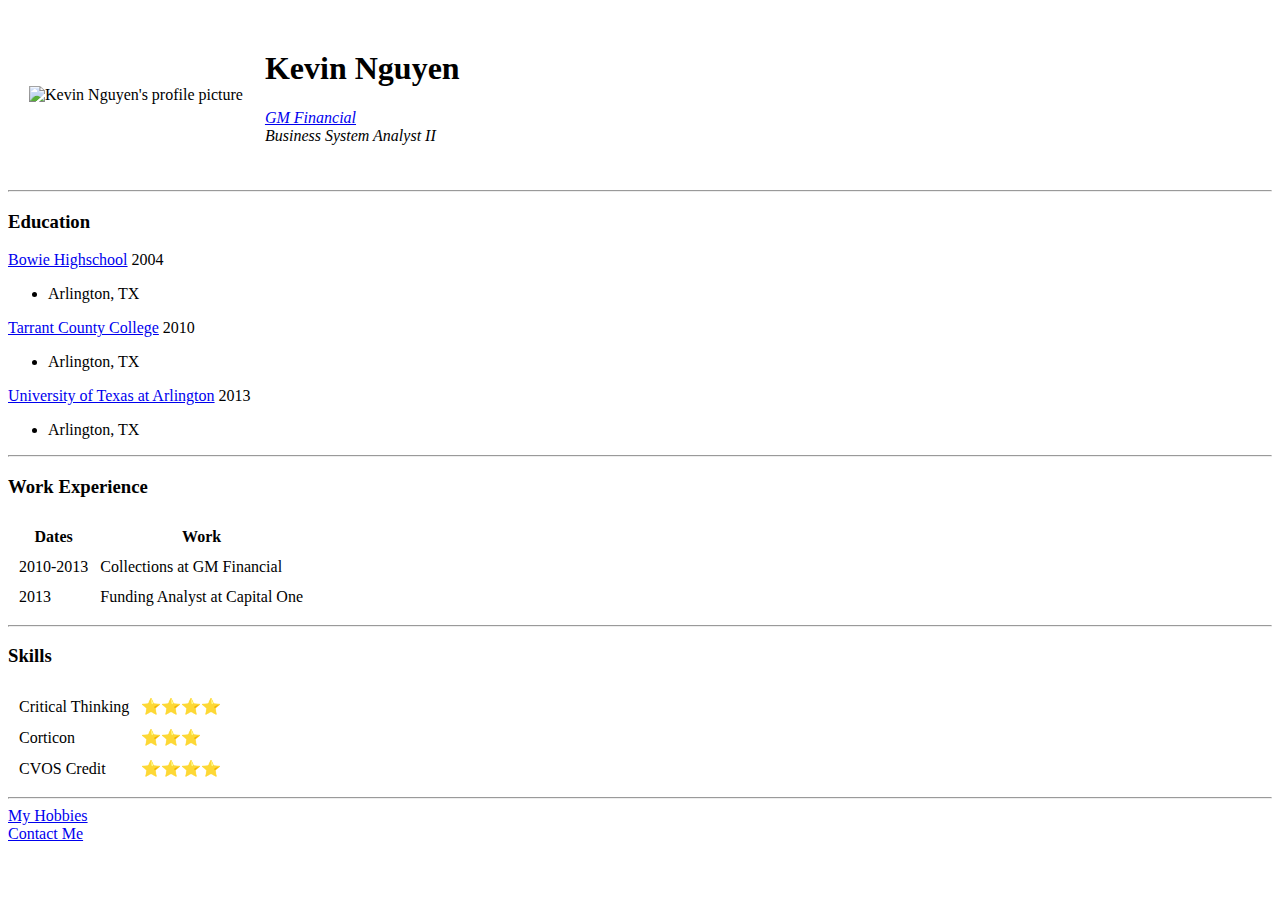
==== index.html @ 18bf5379 "Add files via upload" ====
<!DOCTYPE html>
<html lang="en" dir="ltr">

<head>
  <meta charset="utf-8">
  <title>Kevin's Personal Site</title>
</head>

<body>
  <table cellspacing="20">
    <tr>
      <td><img src="https://github.com/kkeevviinnnn/first/blob/master/images/knv.JPG?raw=true" alt="Kevin Nguyen's profile picture"></td>
      <td>
        <h1>Kevin Nguyen</h1>
        <em>
          <p><a href="https://beta.gmfinancial.com/en-us/home.html?adobe_mc_sdid=SDID%3D5F5FC157B1A13DE8-
          66817CDD1A6CBA08%7CMCORGID%
          3D88CA58E65A265B560A495E1E%40AdobeOrg%7CTS%3D1557368794&mboxSession=02a1e92c0ba
          1408aa8fd9fbda04657cb">GM Financial</a><br>Business System Analyst II</p>
        </em>
      </td>
    </tr>
  </table>
  <hr>
  <h3>Education</h3>
  <a href="https://www.aisd.net/bowie-high-school/">Bowie Highschool</a> 2004
  <ul>
    <li>Arlington, TX</li>
  </ul>
  <a href="https://www.tccd.edu/">Tarrant County College</a> 2010
  <ul>
    <li>Arlington, TX</li>
  </ul>
  <a href="https://www.uta.edu/uta/">University of Texas at Arlington</a> 2013
  <ul>
    <li>Arlington, TX</li>
  </ul>
  <hr>
  <h3>Work Experience</h3>
  <table cellspacing="10">
    <thead>
      <tr>
        <th>Dates</th>
        <th>Work</th>
      </tr>
    </thead>
    <tr>
      <td>2010-2013</td>
      <td>Collections at GM Financial</td>
    </tr>
    <tr>
      <td>2013</td>
      <td>Funding Analyst at Capital One</td>
    </tr>
  </table>
  <hr>
  <h3>Skills</h3>
  <table cellspacing="10">
    <tr>
      <td>Critical Thinking</td>
      <td>⭐⭐⭐⭐</td>
    </tr>
    <tr>
      <td>Corticon</td>
      <td>⭐⭐⭐</td>
    </tr>
    <tr>
      <td>CVOS Credit</td>
      <td>⭐⭐⭐⭐</td>
    </tr>
  </table>
  <hr>
  <a href="hobbies.html">My Hobbies</a>
  <br>
  <a href="Contact.html">Contact Me</a>
</body>

</html>
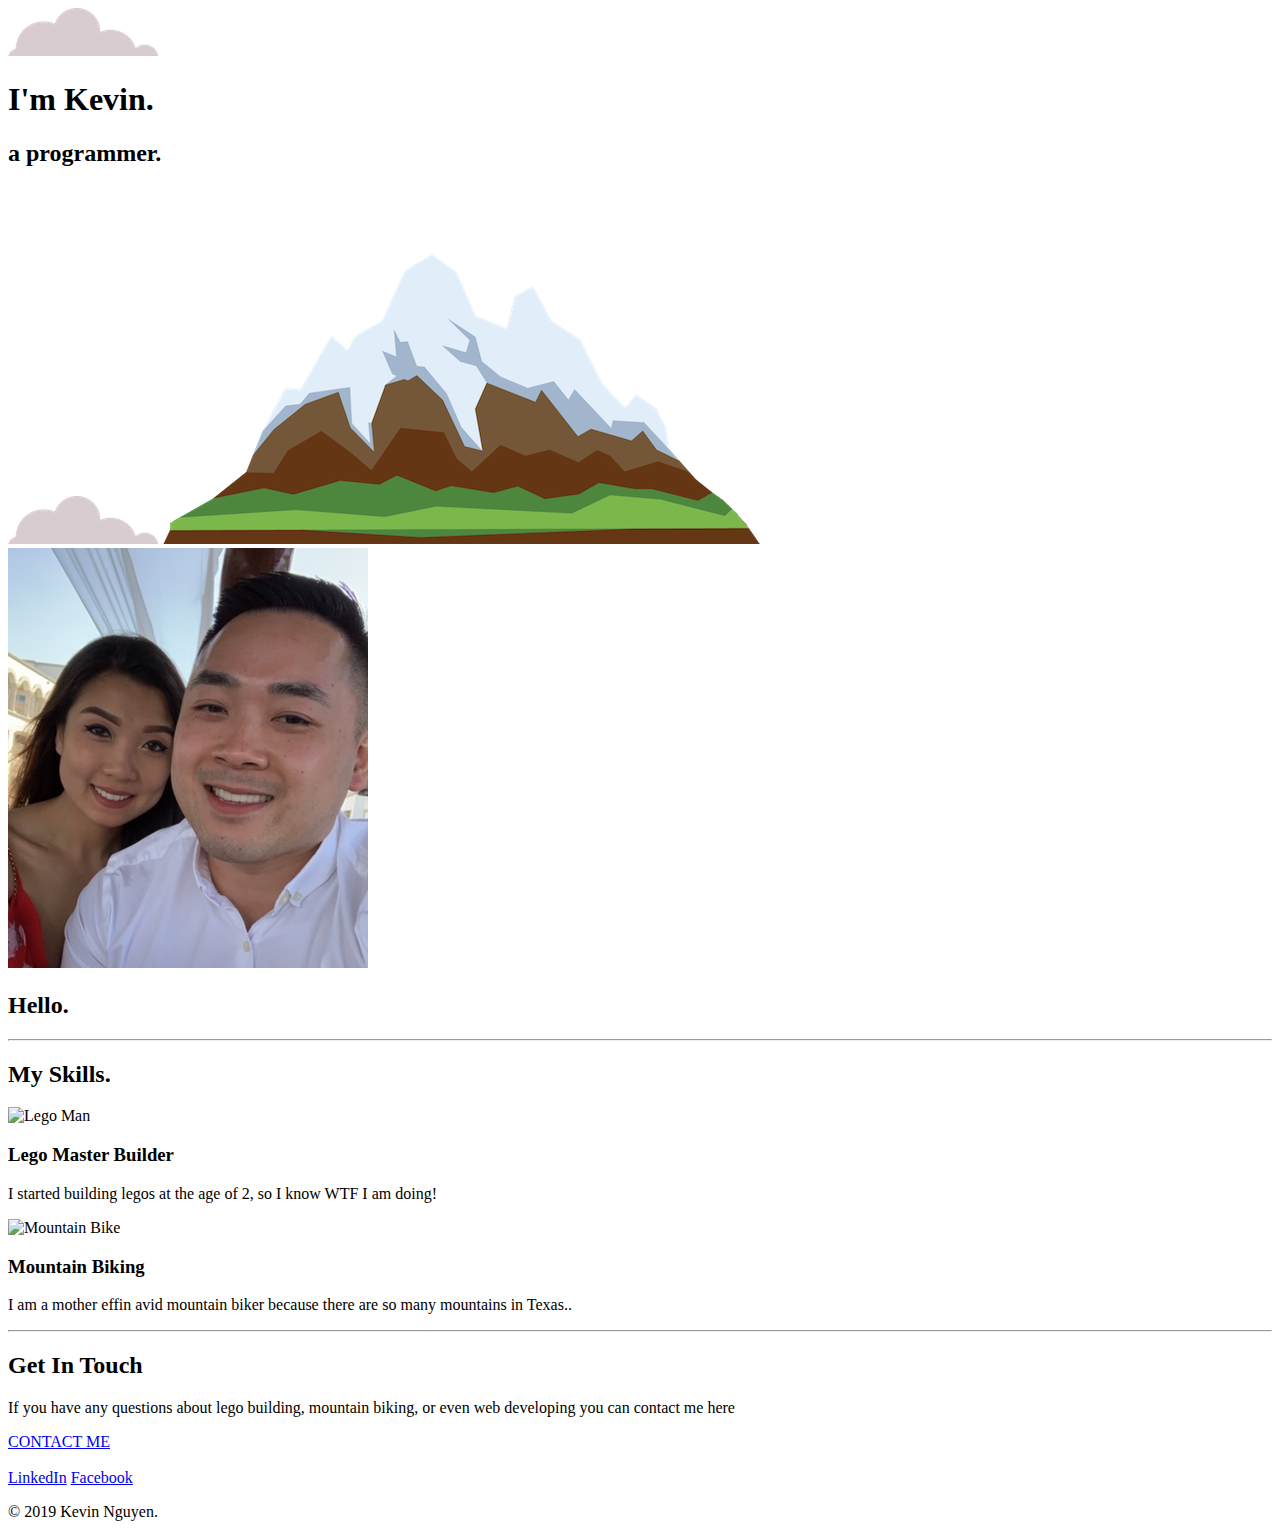
==== commit d67f414f: "Add files via upload" ====
--- a/index.html
+++ b/index.html
@@ -1,78 +1,58 @@
-<!DOCTYPE html>
-<html lang="en" dir="ltr">
-
-<head>
-  <meta charset="utf-8">
-  <title>Kevin's Personal Site</title>
-</head>
-
-<body>
-  <table cellspacing="20">
-    <tr>
-      <td><img src="https://github.com/kkeevviinnnn/first/blob/master/images/knv.JPG?raw=true" alt="Kevin Nguyen's profile picture"></td>
-      <td>
-        <h1>Kevin Nguyen</h1>
-        <em>
-          <p><a href="https://beta.gmfinancial.com/en-us/home.html?adobe_mc_sdid=SDID%3D5F5FC157B1A13DE8-
-          66817CDD1A6CBA08%7CMCORGID%
-          3D88CA58E65A265B560A495E1E%40AdobeOrg%7CTS%3D1557368794&mboxSession=02a1e92c0ba
-          1408aa8fd9fbda04657cb">GM Financial</a><br>Business System Analyst II</p>
-        </em>
-      </td>
-    </tr>
-  </table>
-  <hr>
-  <h3>Education</h3>
-  <a href="https://www.aisd.net/bowie-high-school/">Bowie Highschool</a> 2004
-  <ul>
-    <li>Arlington, TX</li>
-  </ul>
-  <a href="https://www.tccd.edu/">Tarrant County College</a> 2010
-  <ul>
-    <li>Arlington, TX</li>
-  </ul>
-  <a href="https://www.uta.edu/uta/">University of Texas at Arlington</a> 2013
-  <ul>
-    <li>Arlington, TX</li>
-  </ul>
-  <hr>
-  <h3>Work Experience</h3>
-  <table cellspacing="10">
-    <thead>
-      <tr>
-        <th>Dates</th>
-        <th>Work</th>
-      </tr>
-    </thead>
-    <tr>
-      <td>2010-2013</td>
-      <td>Collections at GM Financial</td>
-    </tr>
-    <tr>
-      <td>2013</td>
-      <td>Funding Analyst at Capital One</td>
-    </tr>
-  </table>
-  <hr>
-  <h3>Skills</h3>
-  <table cellspacing="10">
-    <tr>
-      <td>Critical Thinking</td>
-      <td>⭐⭐⭐⭐</td>
-    </tr>
-    <tr>
-      <td>Corticon</td>
-      <td>⭐⭐⭐</td>
-    </tr>
-    <tr>
-      <td>CVOS Credit</td>
-      <td>⭐⭐⭐⭐</td>
-    </tr>
-  </table>
-  <hr>
-  <a href="hobbies.html">My Hobbies</a>
-  <br>
-  <a href="Contact.html">Contact Me</a>
-</body>
-
-</html>
+<!DOCTYPE html>
+<html lang="en" dir="ltr">
+
+<head>
+  <meta charset="utf-8">
+  <title>Kevin Nguyen</title>
+  <link rel="stylesheet" href="css/styles.css">
+  <link rel="icon" href="favicon.ico">
+  <link href="https://fonts.googleapis.com/css?family=Merriweather|Montserrat|Sacramento&display=swap" rel="stylesheet">
+</head>
+
+<body>
+  <div class="top">
+      <img class="topcloud" src="images/cloud.png" alt="clouds">
+    <h1>I'm Kevin.</h1>
+    <h2 class="programmer">a programmer.</h2>
+    <img class="bottomcloud" src="images/cloud.png" alt="clouds">
+    <img src="images/mountain.png" alt="mountains">
+  </div>
+  <div class="middle-container">
+    <div class="profile">
+      <img class="knv" src="images/knv.png" alt="Kevins Profile Picture">
+      <h2>Hello.</h2>
+    </div>
+    <hr class="dots">
+    <div class="skills">
+      <h2>My Skills.</h2>
+      <div class="skill-row">
+        <img class="batman" src="https://image.flaticon.com/icons/svg/1674/1674129.svg" alt="Lego Man">
+        <h3>Lego Master Builder</h3>
+        <p class="skills">I started building legos at the age of 2, so I know WTF I am doing!</p>
+      </div>
+      <div class="skill-row">
+        <img class="bike" src="https://image.flaticon.com/icons/svg/565/565350.svg" alt="Mountain Bike">
+        <h3>Mountain Biking</h3>
+        <p>I am a mother effin avid mountain biker because there are so many mountains in Texas..</p>
+      </div>
+    </div>
+    <hr class="dots">
+    <div class="contact-me">
+      <h2>Get In Touch</h2>
+      <h3></h3>
+      <p>If you have any questions about lego building, mountain biking, or even web developing you can contact me here</p>
+      <a class="btn" href="mailto:paypal817@yahoo.com">CONTACT ME</a>
+    </div>
+  </div>
+  <br>
+
+  <div class="bottom-container">
+    <a class="footer-link" href="https://www.linkedin.com/in/kevin-nguyen-018a4669/">LinkedIn</a>
+    <a class="footer-link" href="https://facebook.com/">Facebook</a>
+    <p>© 2019 Kevin Nguyen.</p>
+  </div>
+
+
+</body>
+
+</html>
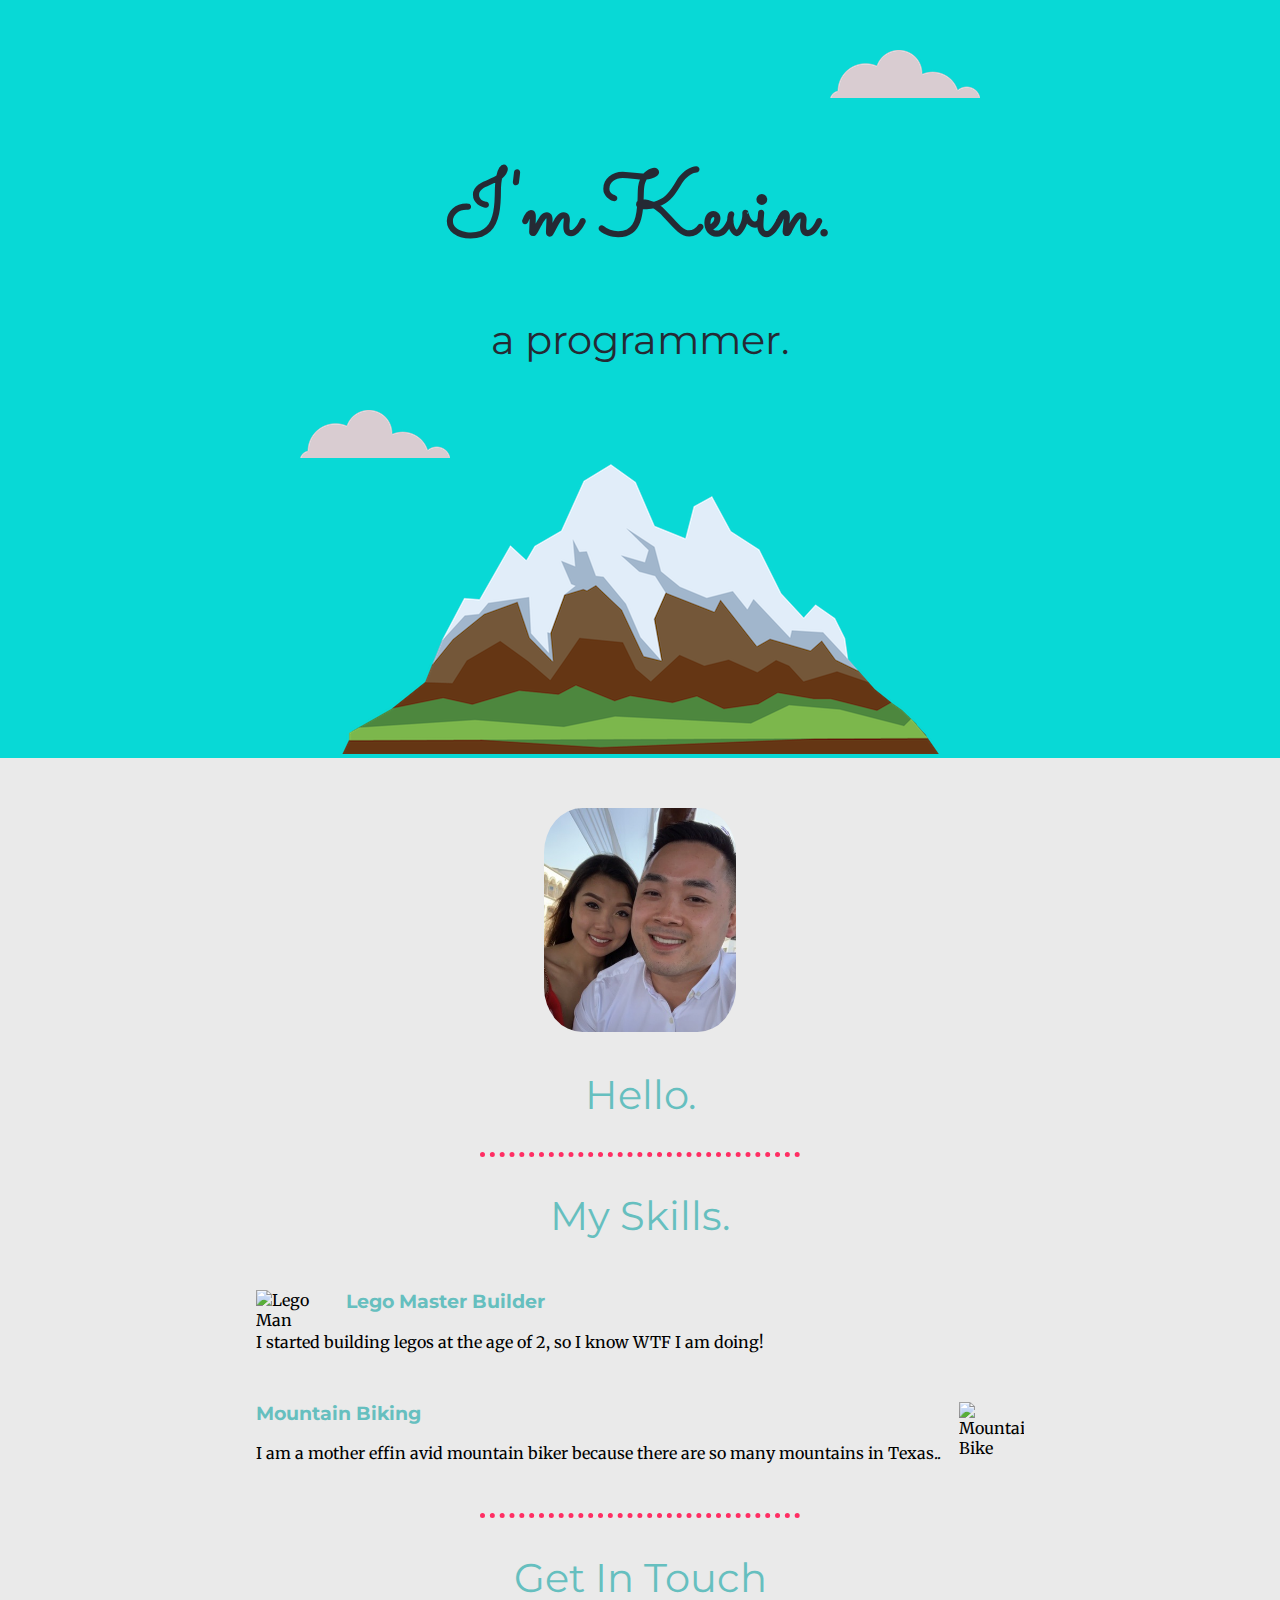
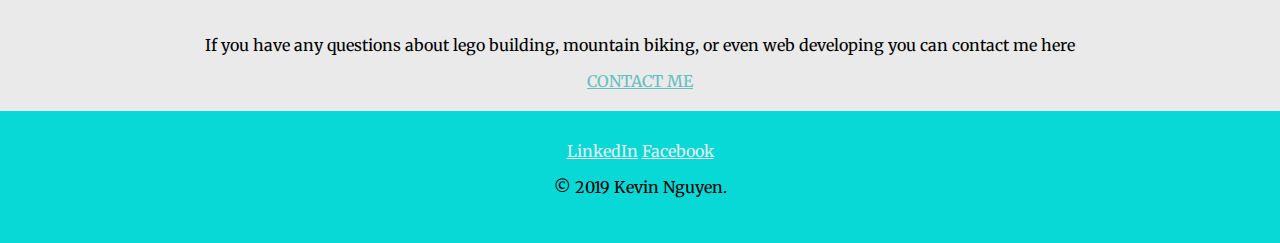
==== commit eb759169: "Add files via upload" ====
--- a/index.html
+++ b/index.html
@@ -4,7 +4,7 @@
 <head>
   <meta charset="utf-8">
   <title>Kevin Nguyen</title>
-  <link rel="stylesheet" href="css/styles.css">
+  <link rel="stylesheet" href="CSS/styles.css">
   <link rel="icon" href="favicon.ico">
   <link href="https://fonts.googleapis.com/css?family=Merriweather|Montserrat|Sacramento&display=swap" rel="stylesheet">
 </head>
--- a/CSS/styles.css
+++ b/CSS/styles.css
@@ -0,0 +1,88 @@
+div {
+  padding: 0;
+}
+
+body {
+  margin: 0;
+  text-align: center;
+  font-family: 'Merriweather', serif;
+  background-color: #eaeaea;
+}
+
+h1 {
+  margin: 50px auto 0 auto;
+  font-family: 'Sacramento', cursive;
+  font-size: 562.5%;
+  color: #252a34;
+}
+
+h2 {
+  font-family: 'Montserrat', sans-serif;
+  font-size: 2.5rem;
+  color: #66BFBF;
+  font-weight: normal;
+}
+
+h3 {
+  font-family: 'Montserrat', sans-serif;
+  color: #66BFBF;
+
+}
+a {
+  color: #eaeaea;
+}
+
+.knv{
+  margin-top: 50px;
+  width: 15%;
+  height: 15%;
+  border-radius: 20%;
+}
+
+.top {
+  background-color: #08d9d6;
+  position: relative;
+  padding-top: 100px;
+}
+
+.bottomcloud {
+  position: absolute;
+  left: 300px;
+  bottom: 300px;
+}
+
+.topcloud {
+  position: absolute;
+  right: 300px;
+  top: 50px;
+}
+.skill-row{
+  width: 48rem;
+  margin: 50px auto 50px auto;
+  text-align: left;
+}
+.batman{
+  width: 60px;
+  float: left;
+  margin-right: 30px;
+}
+.bike{
+  width: 65px;
+  float: right;
+}
+.dots{
+    border:none;
+    border-top:5px dotted #ff2e63;
+    height:1px;
+    width:25%;
+}
+.bottom-container{
+  background-color: #08d9d6;
+  padding: 30px;
+}
+.programmer{
+  color: #252a34;
+}
+.btn{
+  color: #66BFBF;
+}
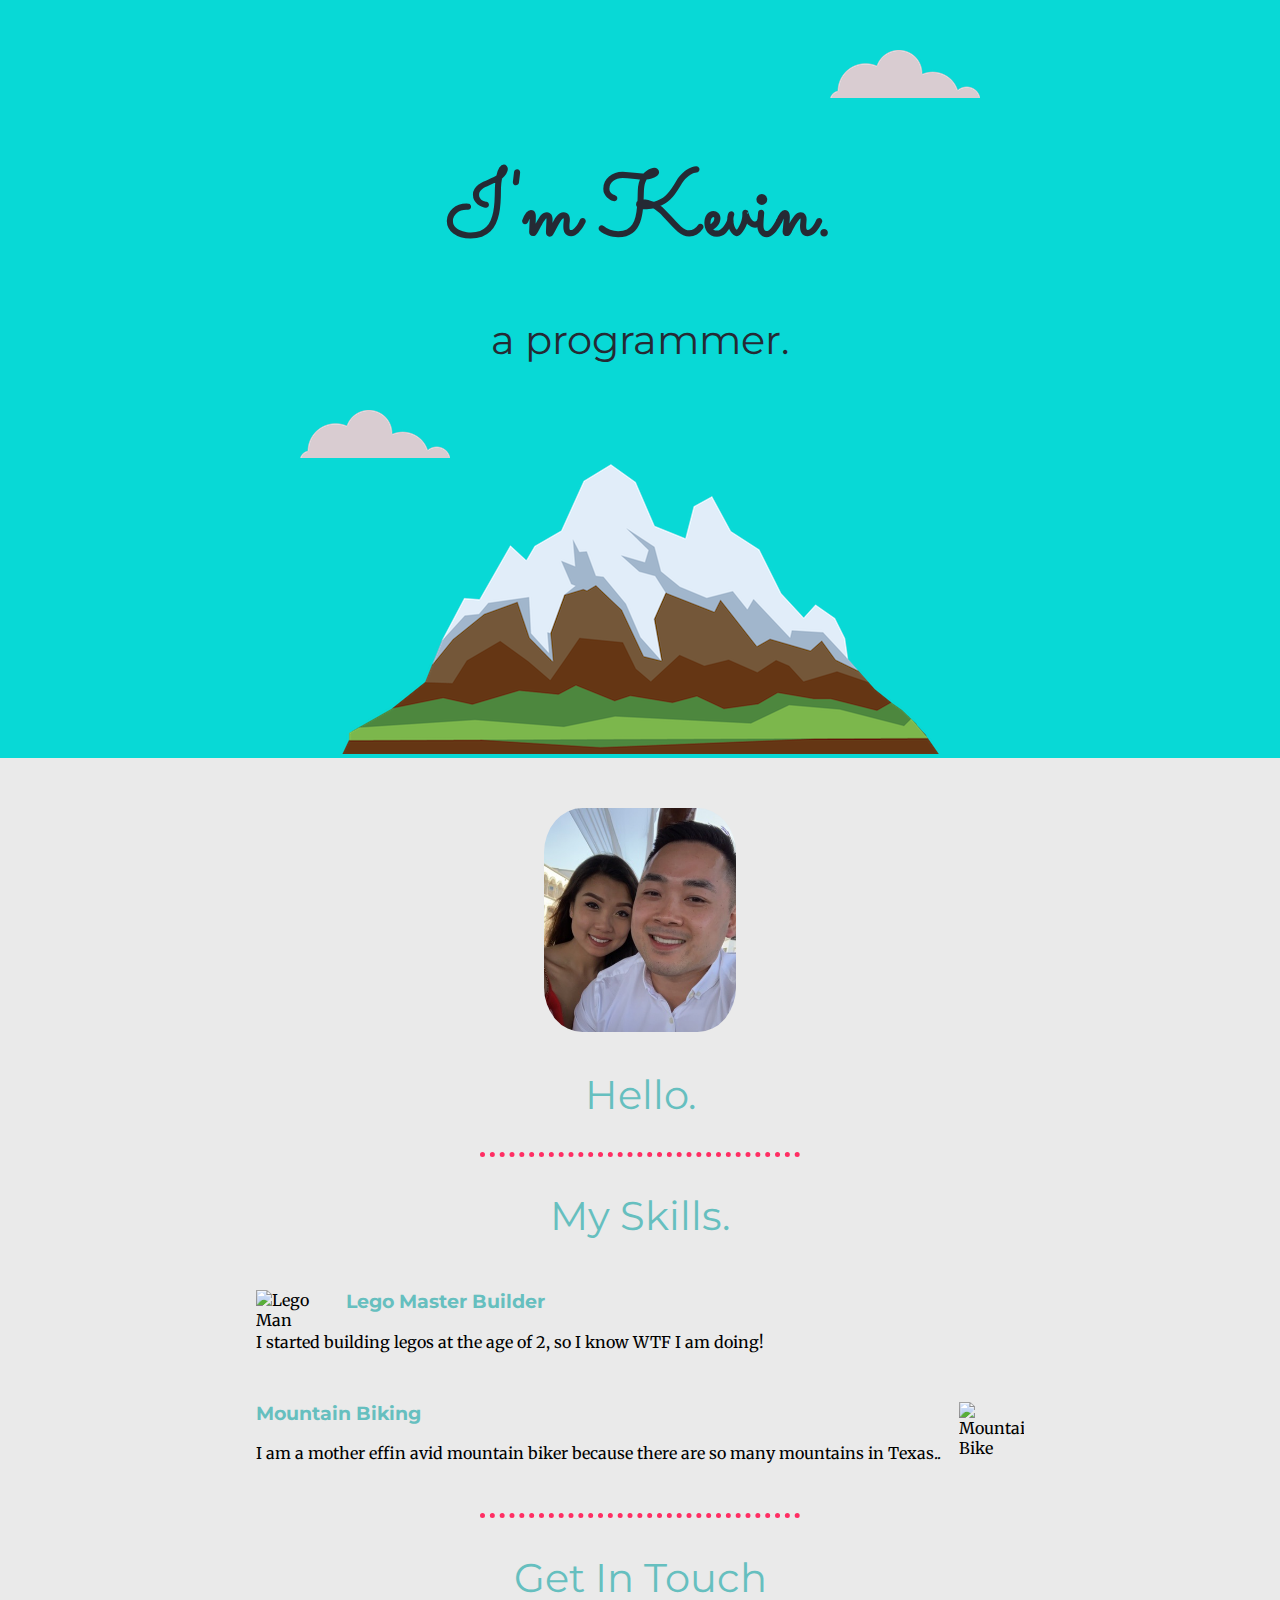
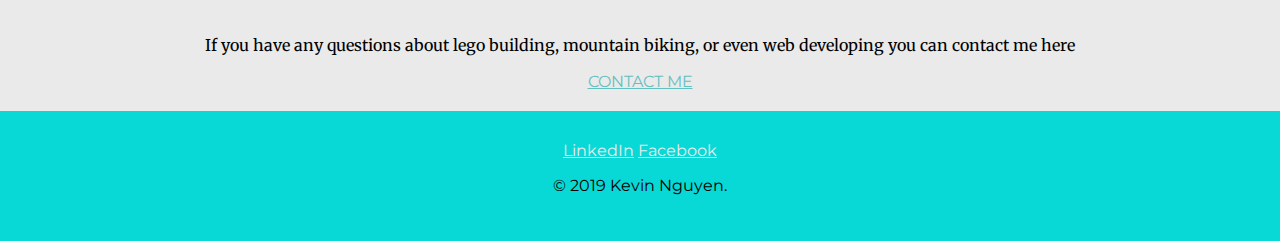
==== commit 471606a8: "Add files via upload" ====
--- a/index.html
+++ b/index.html
@@ -4,7 +4,7 @@
 <head>
   <meta charset="utf-8">
   <title>Kevin Nguyen</title>
-  <link rel="stylesheet" href="CSS/styles.css">
+  <link rel="stylesheet" href="styles.css">
   <link rel="icon" href="favicon.ico">
   <link href="https://fonts.googleapis.com/css?family=Merriweather|Montserrat|Sacramento&display=swap" rel="stylesheet">
 </head>
--- a/styles.css
+++ b/styles.css
@@ -0,0 +1,90 @@
+div {
+  padding: 0;
+}
+
+body {
+  margin: 0;
+  text-align: center;
+  font-family: 'Merriweather', serif;
+  background-color: #eaeaea;
+}
+
+h1 {
+  margin: 50px auto 0 auto;
+  font-family: 'Sacramento', cursive;
+  font-size: 562.5%;
+  color: #252a34;
+}
+
+h2 {
+  font-family: 'Montserrat', sans-serif;
+  font-size: 2.5rem;
+  color: #66BFBF;
+  font-weight: normal;
+}
+
+h3 {
+  font-family: 'Montserrat', sans-serif;
+  color: #66BFBF;
+
+}
+a {
+  color: #eaeaea;
+}
+
+.knv{
+  margin-top: 50px;
+  width: 15%;
+  height: 15%;
+  border-radius: 20%;
+}
+
+.top {
+  background-color: #08d9d6;
+  position: relative;
+  padding-top: 100px;
+}
+
+.bottomcloud {
+  position: absolute;
+  left: 300px;
+  bottom: 300px;
+}
+
+.topcloud {
+  position: absolute;
+  right: 300px;
+  top: 50px;
+}
+.skill-row{
+  width: 48rem;
+  margin: 50px auto 50px auto;
+  text-align: left;
+}
+.batman{
+  width: 60px;
+  float: left;
+  margin-right: 30px;
+}
+.bike{
+  width: 65px;
+  float: right;
+}
+.dots{
+    border:none;
+    border-top:5px dotted #ff2e63;
+    height:1px;
+    width:25%;
+}
+.bottom-container{
+  background-color: #08d9d6;
+  padding: 30px;
+  font-family: 'Montserrat', sans-serif;
+}
+.programmer{
+  color: #252a34;
+}
+.btn{
+  color: #66BFBF;
+  font-family: 'Montserrat', sans-serif;
+}
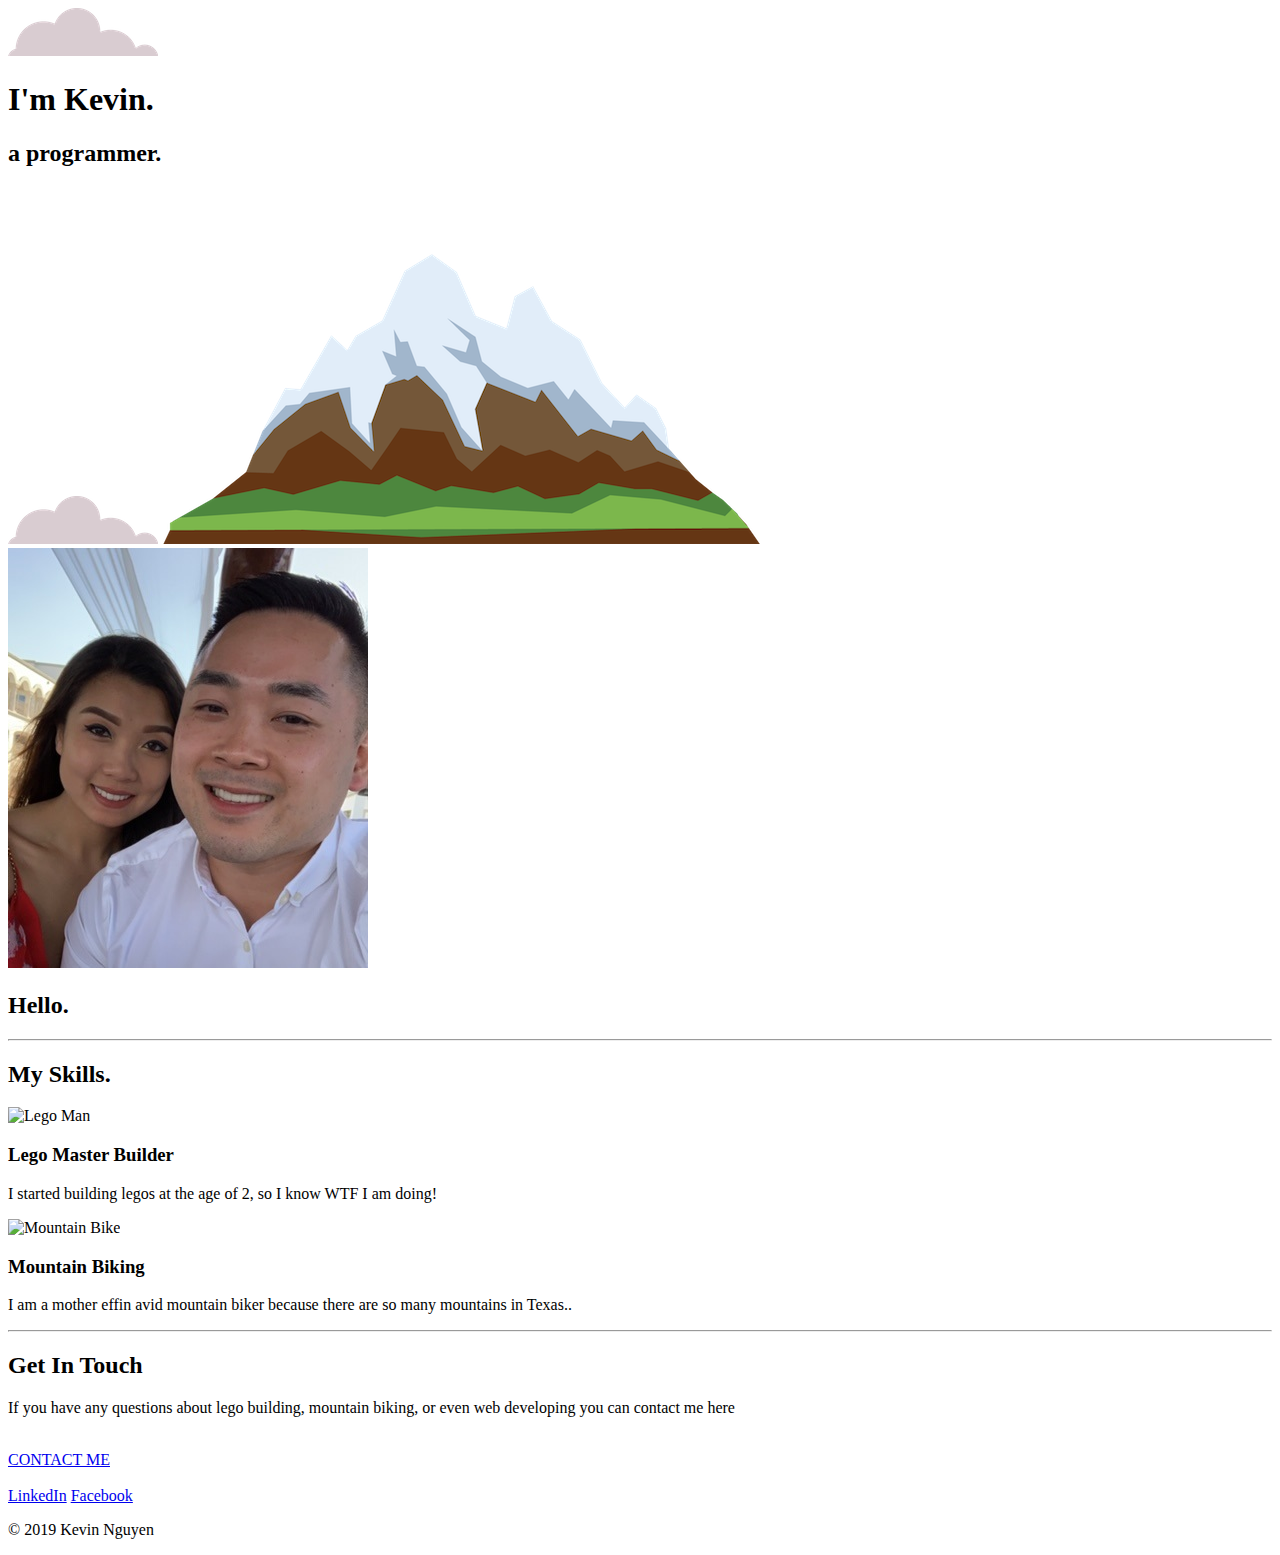
==== commit 633bcc04: "Add files via upload" ====
--- a/index.html
+++ b/index.html
@@ -4,7 +4,7 @@
 <head>
   <meta charset="utf-8">
   <title>Kevin Nguyen</title>
-  <link rel="stylesheet" href="styles.css">
+  <link rel="stylesheet" href="css/styles.css">
   <link rel="icon" href="favicon.ico">
   <link href="https://fonts.googleapis.com/css?family=Merriweather|Montserrat|Sacramento&display=swap" rel="stylesheet">
 </head>
@@ -39,8 +39,8 @@
     <hr class="dots">
     <div class="contact-me">
       <h2>Get In Touch</h2>
-      <h3></h3>
       <p>If you have any questions about lego building, mountain biking, or even web developing you can contact me here</p>
+      <br>
       <a class="btn" href="mailto:paypal817@yahoo.com">CONTACT ME</a>
     </div>
   </div>
@@ -49,7 +49,7 @@
   <div class="bottom-container">
     <a class="footer-link" href="https://www.linkedin.com/in/kevin-nguyen-018a4669/">LinkedIn</a>
     <a class="footer-link" href="https://facebook.com/">Facebook</a>
-    <p>© 2019 Kevin Nguyen.</p>
+    <p class="copyright">© 2019 Kevin Nguyen</p>
   </div>
 
 
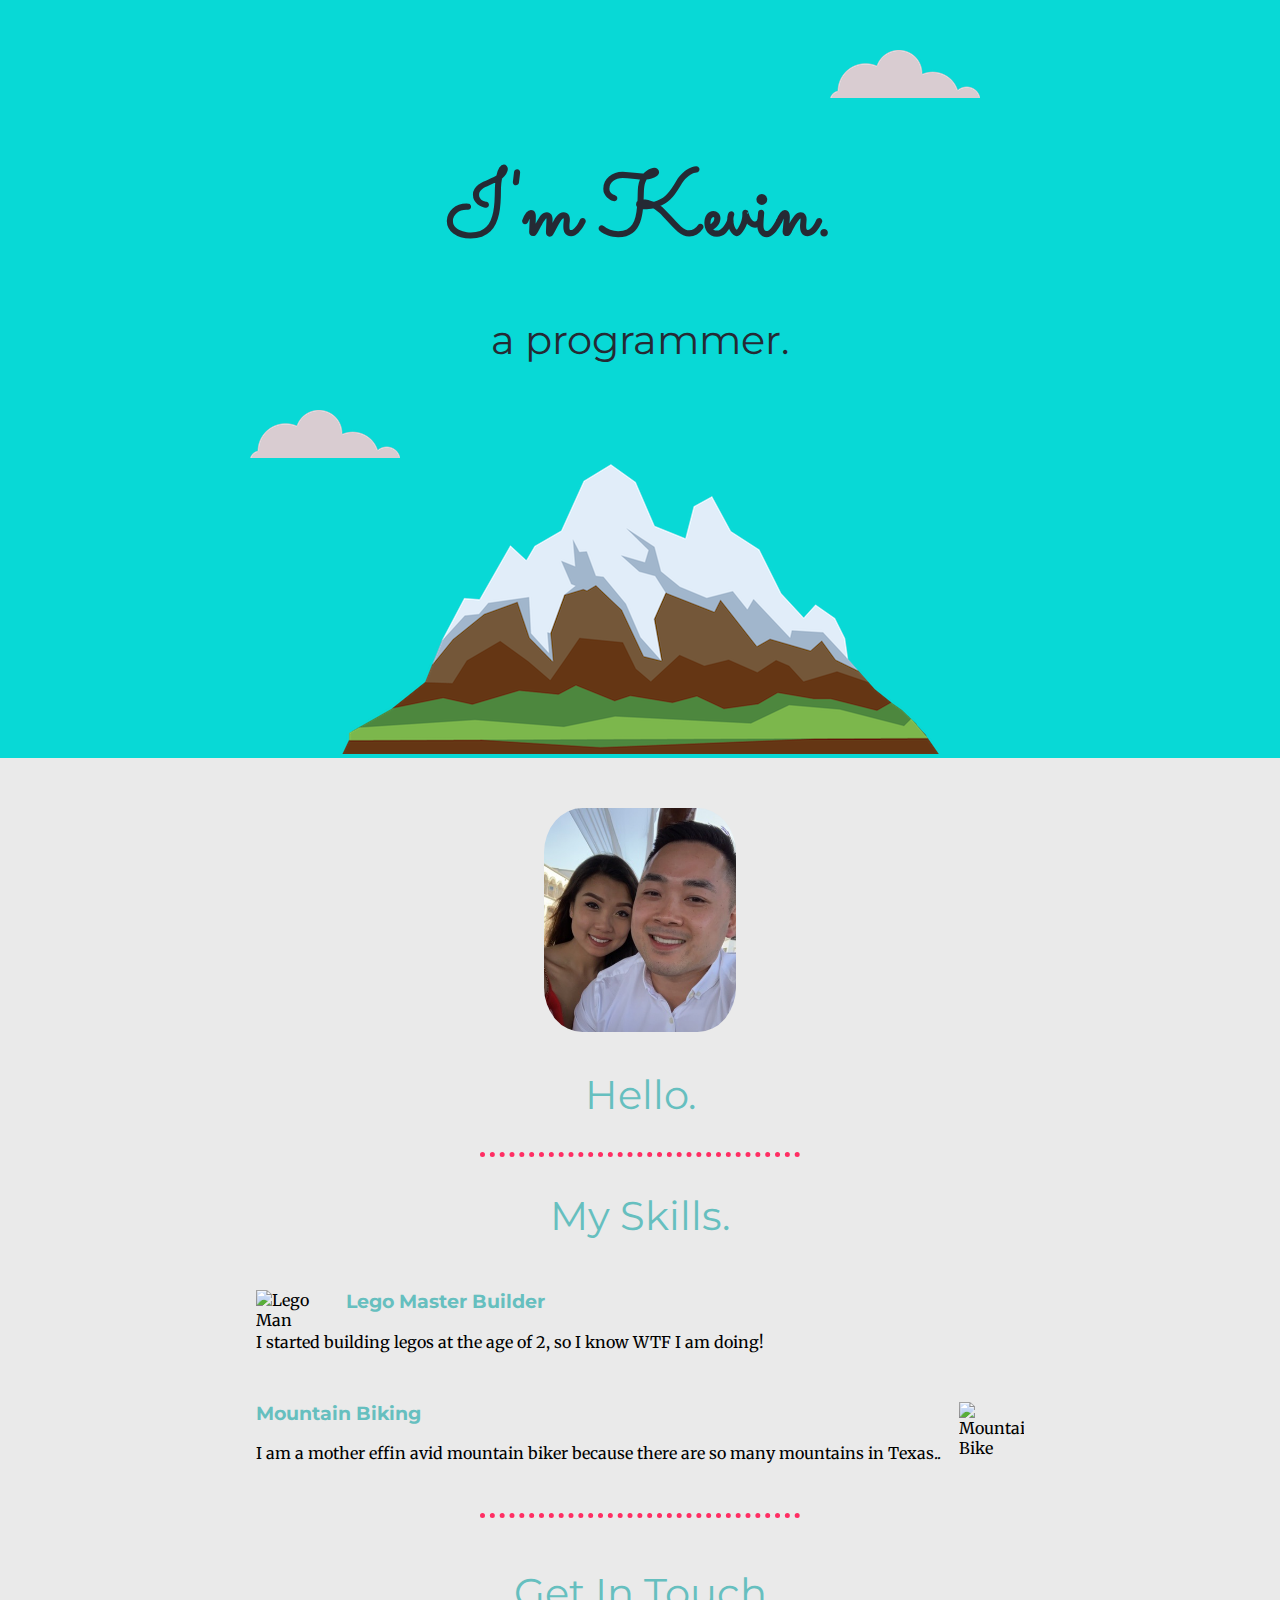
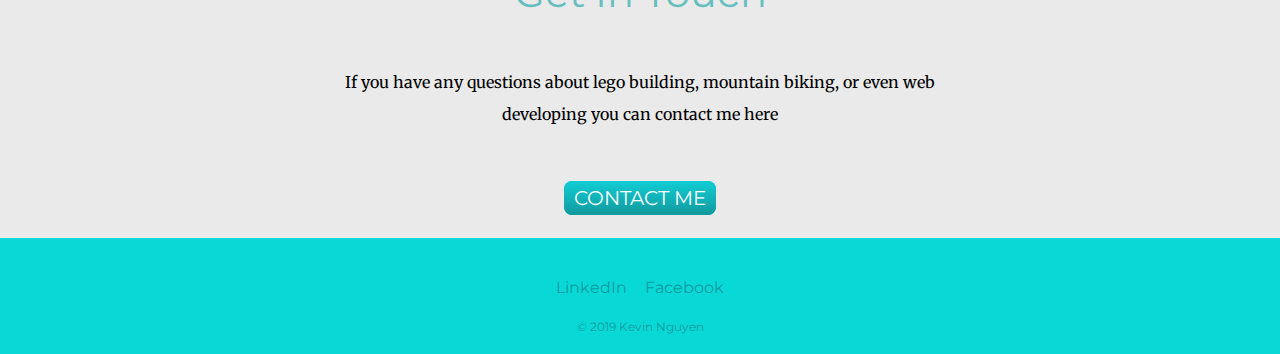
==== commit 793ab18d: "Add files via upload" ====
--- a/index.html
+++ b/index.html
@@ -4,7 +4,7 @@
 <head>
   <meta charset="utf-8">
   <title>Kevin Nguyen</title>
-  <link rel="stylesheet" href="css/styles.css">
+  <link rel="stylesheet" href="CSS/styles.css">
   <link rel="icon" href="favicon.ico">
   <link href="https://fonts.googleapis.com/css?family=Merriweather|Montserrat|Sacramento&display=swap" rel="stylesheet">
 </head>
--- a/CSS/styles.css
+++ b/CSS/styles.css
@@ -0,0 +1,129 @@
+div {
+  padding: 0;
+}
+
+body {
+  margin: 0;
+  text-align: center;
+  font-family: 'Merriweather', serif;
+  background-color: #eaeaea;
+}
+
+h1 {
+  margin: 50px auto 0 auto;
+  font-family: 'Sacramento', cursive;
+  font-size: 562.5%;
+  color: #252a34;
+}
+
+h2 {
+  font-family: 'Montserrat', sans-serif;
+  font-size: 2.5rem;
+  color: #66BFBF;
+  font-weight: normal;
+}
+
+h3 {
+  font-family: 'Montserrat', sans-serif;
+  color: #66BFBF;
+
+}
+a {
+  color: #11999e;
+  margin: 2px 7px;
+  text-decoration: none;
+}
+a:hover {
+  color: #eaeaea;
+}
+
+.knv{
+  margin-top: 50px;
+  width: 15%;
+  height: 15%;
+  border-radius: 20%;
+}
+
+.top {
+  background-color: #08d9d6;
+  position: relative;
+  padding-top: 100px;
+}
+
+.bottomcloud {
+  position: absolute;
+  left: 250px;
+  bottom: 300px;
+}
+
+.topcloud {
+  position: absolute;
+  right: 300px;
+  top: 50px;
+}
+.skill-row{
+  width: 48rem;
+  margin: 50px auto 50px auto;
+  text-align: left;
+}
+.batman{
+  width: 60px;
+  float: left;
+  margin-right: 30px;
+}
+.bike{
+  width: 65px;
+  float: right;
+}
+.dots{
+    border:none;
+    border-top:5px dotted #ff2e63;
+    height:1px;
+    width:25%;
+}
+.bottom-container{
+  background-color: #08d9d6;
+  padding: 40px 0 20px;
+  font-family: 'Montserrat', sans-serif;
+}
+.programmer{
+  color: #252a34;
+}
+.contact-me{
+  width: 50%;
+  margin: auto;
+line-height: 2;
+}
+.copyright{
+  color: #11999e;
+  font-size: .75rem;
+  padding: 10px 0 0 0;
+  margin-bottom: 0px;
+}
+
+.btn {
+  background: #11cdd4;
+  background-image: -webkit-linear-gradient(top, #11cdd4, #11999e);
+  background-image: -moz-linear-gradient(top, #11cdd4, #11999e);
+  background-image: -ms-linear-gradient(top, #11cdd4, #11999e);
+  background-image: -o-linear-gradient(top, #11cdd4, #11999e);
+  background-image: linear-gradient(to bottom, #11cdd4, #11999e);
+  -webkit-border-radius: 8;
+  -moz-border-radius: 8;
+  border-radius: 8px;
+  font-family: 'Montserrat', sans-serif;
+  color: #ffffff;
+  font-size: 20px;
+  padding: 5px 10px 5px 10px;
+  text-decoration: none;
+}
+
+.btn:hover {
+  background: #30e3cb;
+  background-image: -webkit-linear-gradient(top, #30e3cb, #2bc4ad);
+  background-image: -moz-linear-gradient(top, #30e3cb, #2bc4ad);
+  background-image: -ms-linear-gradient(top, #30e3cb, #2bc4ad);
+  background-image: -o-linear-gradient(top, #30e3cb, #2bc4ad);
+  background-image: linear-gradient(to bottom, #30e3cb, #2bc4ad);
+  text-decoration: none;
+}
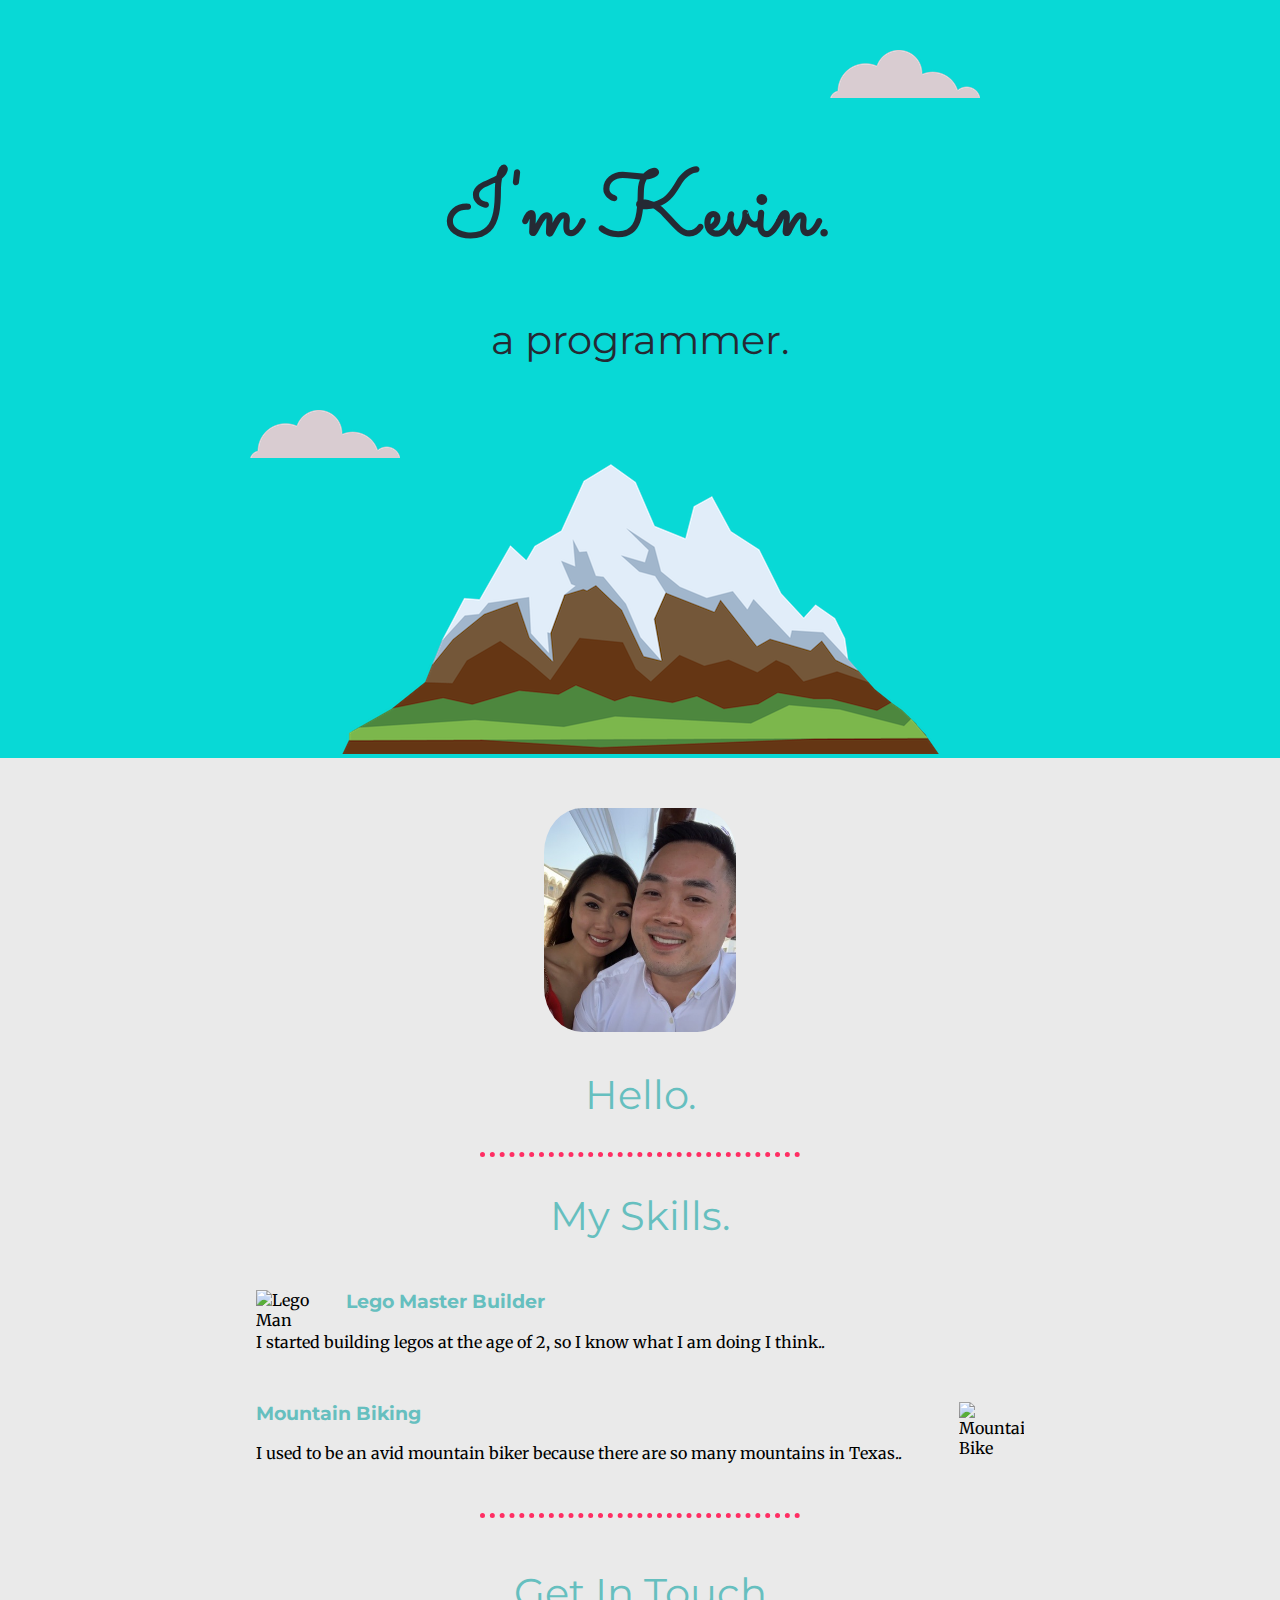
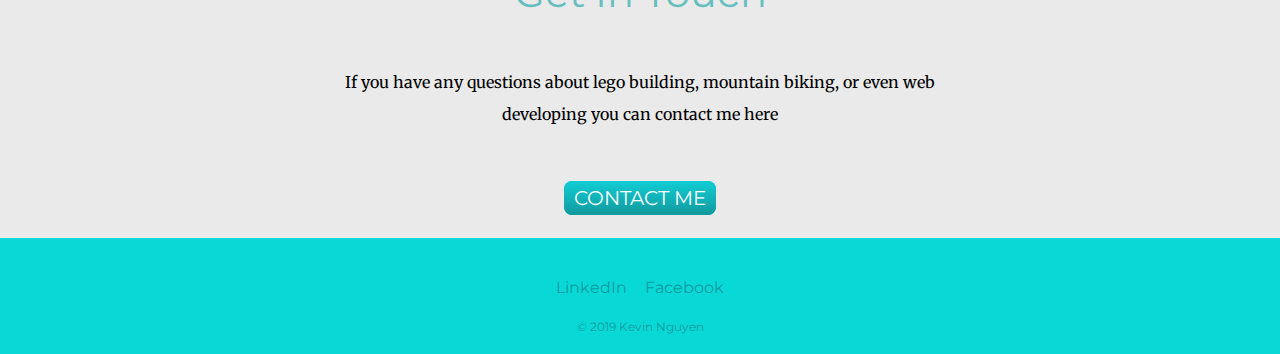
==== commit d69eba40: "Update index.html" ====
--- a/index.html
+++ b/index.html
@@ -28,12 +28,12 @@
       <div class="skill-row">
         <img class="batman" src="https://image.flaticon.com/icons/svg/1674/1674129.svg" alt="Lego Man">
         <h3>Lego Master Builder</h3>
-        <p class="skills">I started building legos at the age of 2, so I know WTF I am doing!</p>
+        <p class="skills">I started building legos at the age of 2, so I know what I am doing I think..</p>
       </div>
       <div class="skill-row">
         <img class="bike" src="https://image.flaticon.com/icons/svg/565/565350.svg" alt="Mountain Bike">
         <h3>Mountain Biking</h3>
-        <p>I am a mother effin avid mountain biker because there are so many mountains in Texas..</p>
+        <p>I used to be an avid mountain biker because there are so many mountains in Texas..</p>
       </div>
     </div>
     <hr class="dots">
